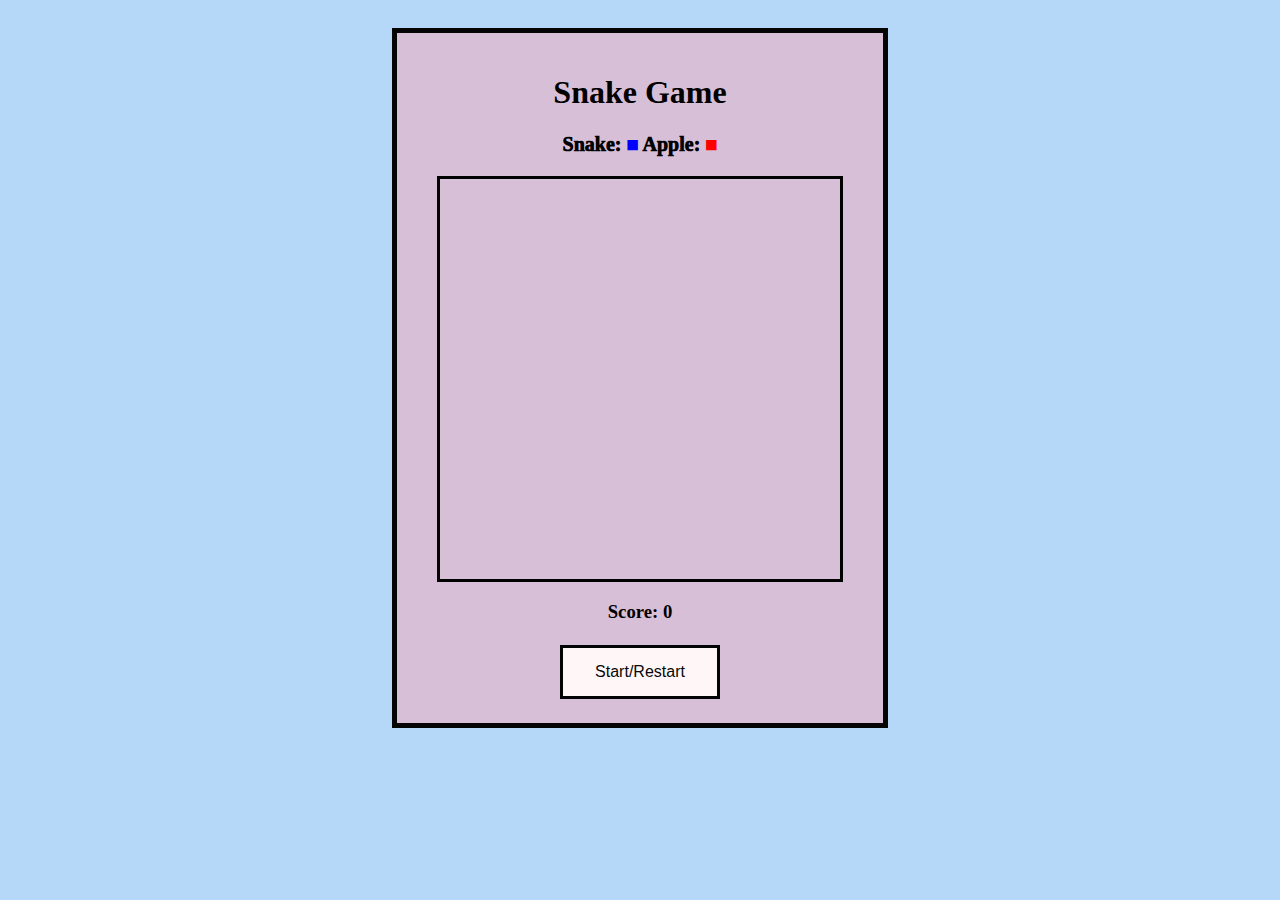
==== Snake/index.html @ 56bf06f2 "Fourth-game Snake" ====
<!DOCTYPE html>
<html lang="en">
<head>
    <meta charset="UTF-8">
    <meta name="viewport" content="width=device-width, initial-scale=1.0">
    <link rel="stylesheet" href="style.css">
    <script src="app.js"></script>
    <title>Snake</title>
</head>
<body>

    <div class="container">

        <h1>Snake Game</h1>

        <div class="key" id="bloc1">Snake: <div id="bloc2" style="color:blue">&#9632;</div> Apple: <div id="bloc3" style="color:red">&#9632;</div></div>

        <div class="grid">
                <div></div>
                <div></div>
                <div></div>
                <div></div>
                <div></div>
                <div></div>
                <div></div>
                <div></div>
                <div></div>
                <div></div>
                <div></div>
                <div></div>
                <div></div>
                <div></div>
                <div></div>
                <div></div>
                <div></div>
                <div></div>
                <div></div>
                <div></div>
                <div></div>
                <div></div>
                <div></div>
                <div></div>
                <div></div>
                <div></div>
                <div></div>
                <div></div>
                <div></div>
                <div></div>
                <div></div>
                <div></div>
                <div></div>
                <div></div>
                <div></div>
                <div></div>
                <div></div>
                <div></div>
                <div></div>
                <div></div>
                <div></div>
                <div></div>
                <div></div>
                <div></div>
                <div></div>
                <div></div>
                <div></div>
                <div></div>
                <div></div>
                <div></div>
                <div></div>
                <div></div>
                <div></div>
                <div></div>
                <div></div>
                <div></div>
                <div></div>
                <div></div>
                <div></div>
                <div></div>
                <div></div>
                <div></div>
                <div></div>
                <div></div>
                <div></div>
                <div></div>
                <div></div>
                <div></div>
                <div></div>
                <div></div>
                <div></div>
                <div></div>
                <div></div>
                <div></div>
                <div></div>
                <div></div>
                <div></div>
                <div></div>
                <div></div>
                <div></div>
                <div></div>
                <div></div>
                <div></div>
                <div></div>
                <div></div>
                <div></div>
                <div></div>
                <div></div>
                <div></div>
                <div></div>
                <div></div>
                <div></div>
                <div></div>
                <div></div>
                <div></div>
                <div></div>
                <div></div>
                <div></div>
                <div></div>
                <div></div>
            </div>

            <h3 class="score">Score: <span> 0</span></h3>
            <button class="start">Start/Restart</button>
    </div>
    
</body>
</html>
---- Snake/style.css ----
@import url('https://fonts.googleapis.com/css2?family=Oswald&display=swap');

.grid {
    width: 400px;
    height: 400px;
    display: flex;
    flex-wrap: wrap;
    border-style: solid;
}

.grid div {
    width: 40px;
    height: 40px;
}

.snake {
    background-color: blue;
}

.apple {
    background-color: red;
}

body {
    display: flex;
    flex-direction: column;
    justify-content: center;
    align-items: center;
    background-color: rgba(146, 197, 245, 0.678);
}

button {
    background-color: rgb(255, 247, 247);
    border: solid #040405;
    color: rgb(8, 8, 8);
    padding: 15px 32px;
    text-decoration: none;
    font-size: 16px;
    margin: 4px 2px;
    cursor: pointer;
}

.container {
    margin-top: 20px;
    padding: 20px 40px;
    border: thick solid #040405;
    background-color: thistle;
    display: flex;
    flex-direction: column;
    justify-content: center;
    align-items: center;
}

.key {
    font-size: 20px;
    font-weight: 1000;
    margin-bottom: 20px;
}

#bloc1, #bloc2, #bloc3
{
    display:inline;
}
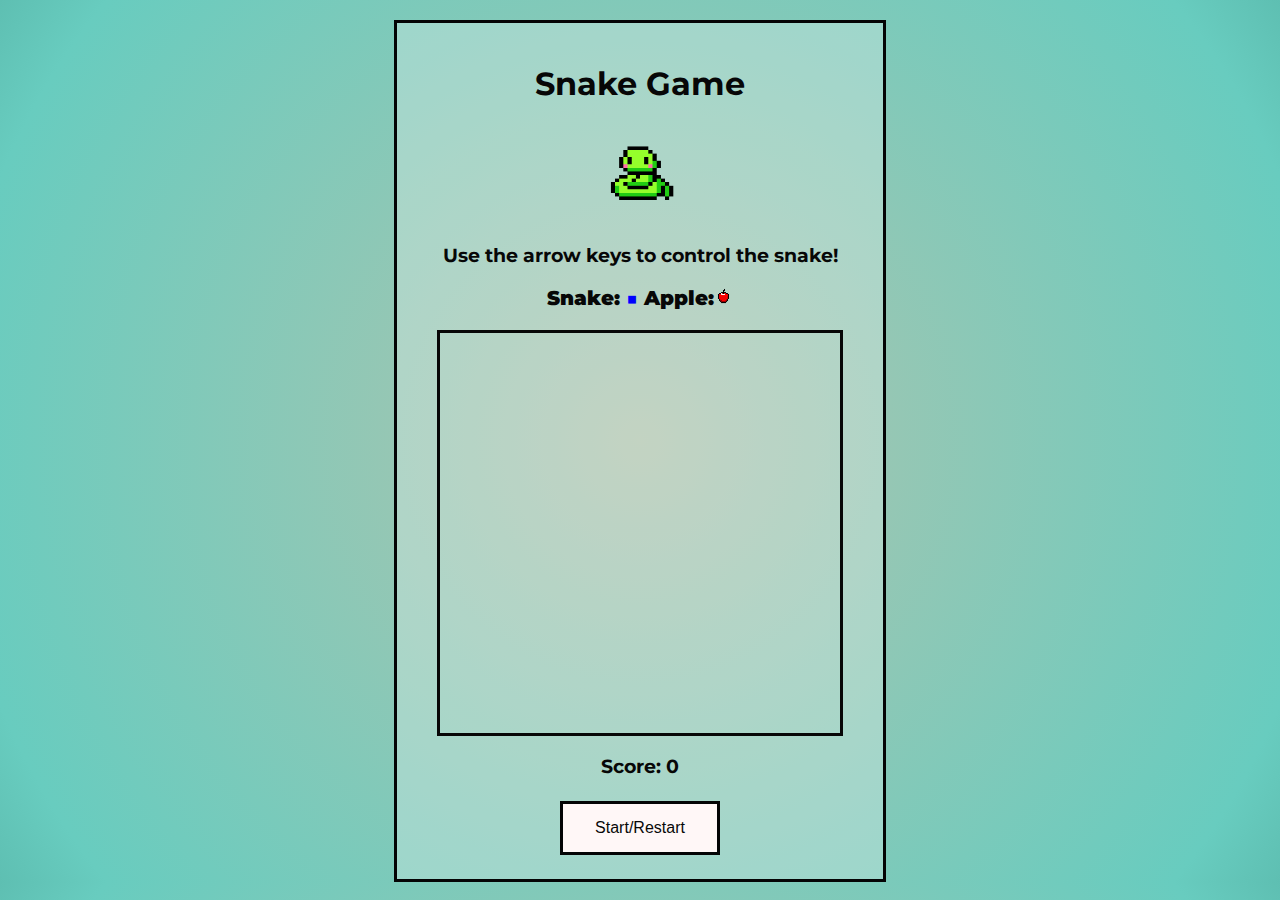
==== commit 4b49ea24: "Refactor and visual update to Snake Game" ====
--- a/Snake/index.html
+++ b/Snake/index.html
@@ -12,110 +12,12 @@
     <div class="container">
 
         <h1>Snake Game</h1>
-
-        <div class="key" id="bloc1">Snake: <div id="bloc2" style="color:blue">&#9632;</div> Apple: <div id="bloc3" style="color:red">&#9632;</div></div>
+        <img src="snake.png" style="height:100px; width:100px;">
+        <h3>Use the arrow keys to control the snake!</h3>
+        <div class="key" id="bloc1">Snake: <div id="bloc2" style="color:blue">&#9632;</div> Apple:<img src="apple.png" style="height: 20px; width: 20px"></div>
 
         <div class="grid">
-                <div></div>
-                <div></div>
-                <div></div>
-                <div></div>
-                <div></div>
-                <div></div>
-                <div></div>
-                <div></div>
-                <div></div>
-                <div></div>
-                <div></div>
-                <div></div>
-                <div></div>
-                <div></div>
-                <div></div>
-                <div></div>
-                <div></div>
-                <div></div>
-                <div></div>
-                <div></div>
-                <div></div>
-                <div></div>
-                <div></div>
-                <div></div>
-                <div></div>
-                <div></div>
-                <div></div>
-                <div></div>
-                <div></div>
-                <div></div>
-                <div></div>
-                <div></div>
-                <div></div>
-                <div></div>
-                <div></div>
-                <div></div>
-                <div></div>
-                <div></div>
-                <div></div>
-                <div></div>
-                <div></div>
-                <div></div>
-                <div></div>
-                <div></div>
-                <div></div>
-                <div></div>
-                <div></div>
-                <div></div>
-                <div></div>
-                <div></div>
-                <div></div>
-                <div></div>
-                <div></div>
-                <div></div>
-                <div></div>
-                <div></div>
-                <div></div>
-                <div></div>
-                <div></div>
-                <div></div>
-                <div></div>
-                <div></div>
-                <div></div>
-                <div></div>
-                <div></div>
-                <div></div>
-                <div></div>
-                <div></div>
-                <div></div>
-                <div></div>
-                <div></div>
-                <div></div>
-                <div></div>
-                <div></div>
-                <div></div>
-                <div></div>
-                <div></div>
-                <div></div>
-                <div></div>
-                <div></div>
-                <div></div>
-                <div></div>
-                <div></div>
-                <div></div>
-                <div></div>
-                <div></div>
-                <div></div>
-                <div></div>
-                <div></div>
-                <div></div>
-                <div></div>
-                <div></div>
-                <div></div>
-                <div></div>
-                <div></div>
-                <div></div>
-                <div></div>
-                <div></div>
-                <div></div>
-                <div></div>
+               
             </div>
 
             <h3 class="score">Score: <span> 0</span></h3>
--- a/Snake/style.css
+++ b/Snake/style.css
@@ -1,4 +1,33 @@
-@import url('https://fonts.googleapis.com/css2?family=Oswald&display=swap');
+@import url('https://fonts.googleapis.com/css2?family=Montserrat&display=swap');
+
+:root {
+    font-size: 0.625em;
+}
+
+
+body {
+    font-family: "Montserrat", sans-serif;
+    font-size: 1.6rem;
+    margin: auto;
+    max-width: 60rem;
+    color: #070707;
+    background: radial-gradient(
+        circle,
+        rgba(175, 196, 174, 1) 0%,
+        rgba(104, 204, 191, 1) 89%,
+        rgba(94, 191, 178, 1) 100%
+);
+}
+
+header {
+    text-align: center;
+    margin-top: 3rem;
+}
+
+.score-display {
+    font-size: 5rem;
+    color: rgb(133, 121, 107, 0.5);
+}
 
 .grid {
     width: 400px;
@@ -18,7 +47,8 @@
 }
 
 .apple {
-    background-color: red;
+    background-image: url('apple.png');
+    background-size: cover;
 }
 
 body {
@@ -43,12 +73,12 @@
 .container {
     margin-top: 20px;
     padding: 20px 40px;
-    border: thick solid #040405;
-    background-color: thistle;
+    border: solid #040405;
     display: flex;
     flex-direction: column;
     justify-content: center;
     align-items: center;
+    background-color: rgba(255, 255, 255, 0.253);
 }
 
 .key {
